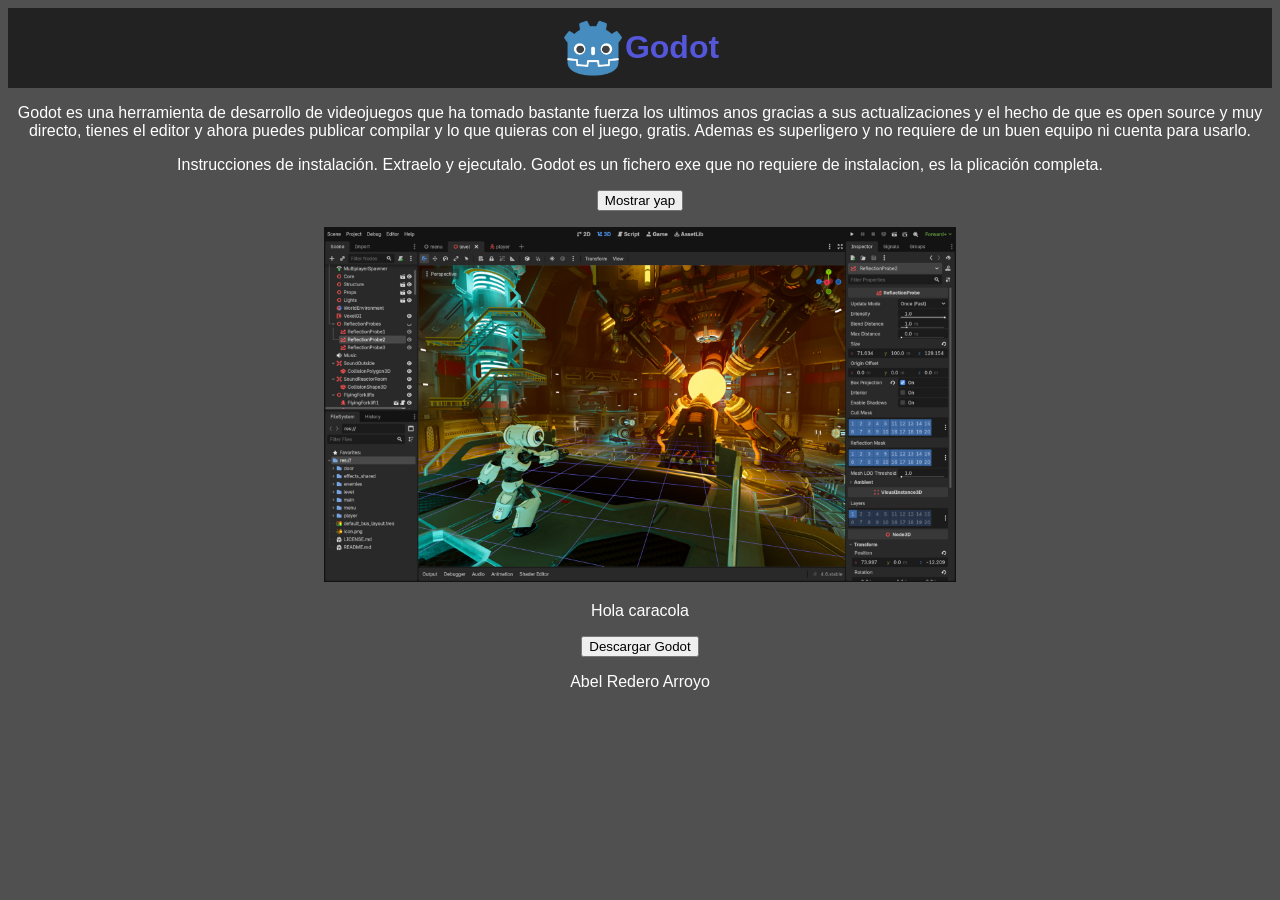
==== gdpage/index.html @ a7296f07 "Phase A + B" ====
<!DOCTYPE html>
<html lang="en">
<head>
    <script type="module" src ="js/sc.js"></script>
    <link href="css/st.css" rel="stylesheet" type="text/css">
    <meta charset="UTF-8">
    <meta name="viewport" content="width=device-width, initial-scale=1.0">

    <title>Godot</title>
    <link rel="icon" type="icon" href="assets/gdlogo.png">
</head>
<body>
    <div class="banner-top">
        <img src="assets/gdlogo.png" alt="godot logo" width="64px" height="64px">
        <h1>Godot</h1>
    </div>

    <p>Godot es una herramienta de desarrollo de videojuegos que ha tomado bastante fuerza los ultimos anos gracias a sus actualizaciones y el hecho de que es open source y muy directo, tienes el editor y ahora puedes publicar compilar y lo que quieras con el juego, gratis. Ademas es superligero y no requiere de un buen equipo ni cuenta para usarlo.</p>
    
    <p id="yapyapyap">Instrucciones de instalación. Extraelo y ejecutalo. Godot es un fichero exe que no requiere de instalacion, es la plicación completa.</p>

    <button id="yap">Mostrar yap</button>

    <p></p>

    <img src="assets/showcase.jpg" alt="a godot game that shows the characterisctics of the game angine" width="50%">

    <p></p>

    <p id="msg">Hola caracola</p>

    <button id="down" class="center">Descargar Godot</button>
    <footer>
        <p>Abel Redero Arroyo</p>
    </footer>
</body>

</html>
---- gdpage/css/st.css ----
body {
    font-family: "Archivo Black", sans-serif;
    font-weight: 400;
    font-style: normal;

    color: rgb(255, 255, 255);
    background-color: rgb(80, 80, 80);

    text-align: center;
}


h1 {
    color: rgb(85, 87, 218);
    font-weight: bold;
}

.banner-top {
    display: flex;
    justify-content: center;
    align-items: center;

    background-color: rgb(34, 34, 34);
}



/** LA CLASE OCULTADORA **/
.h {
    display: none;
}
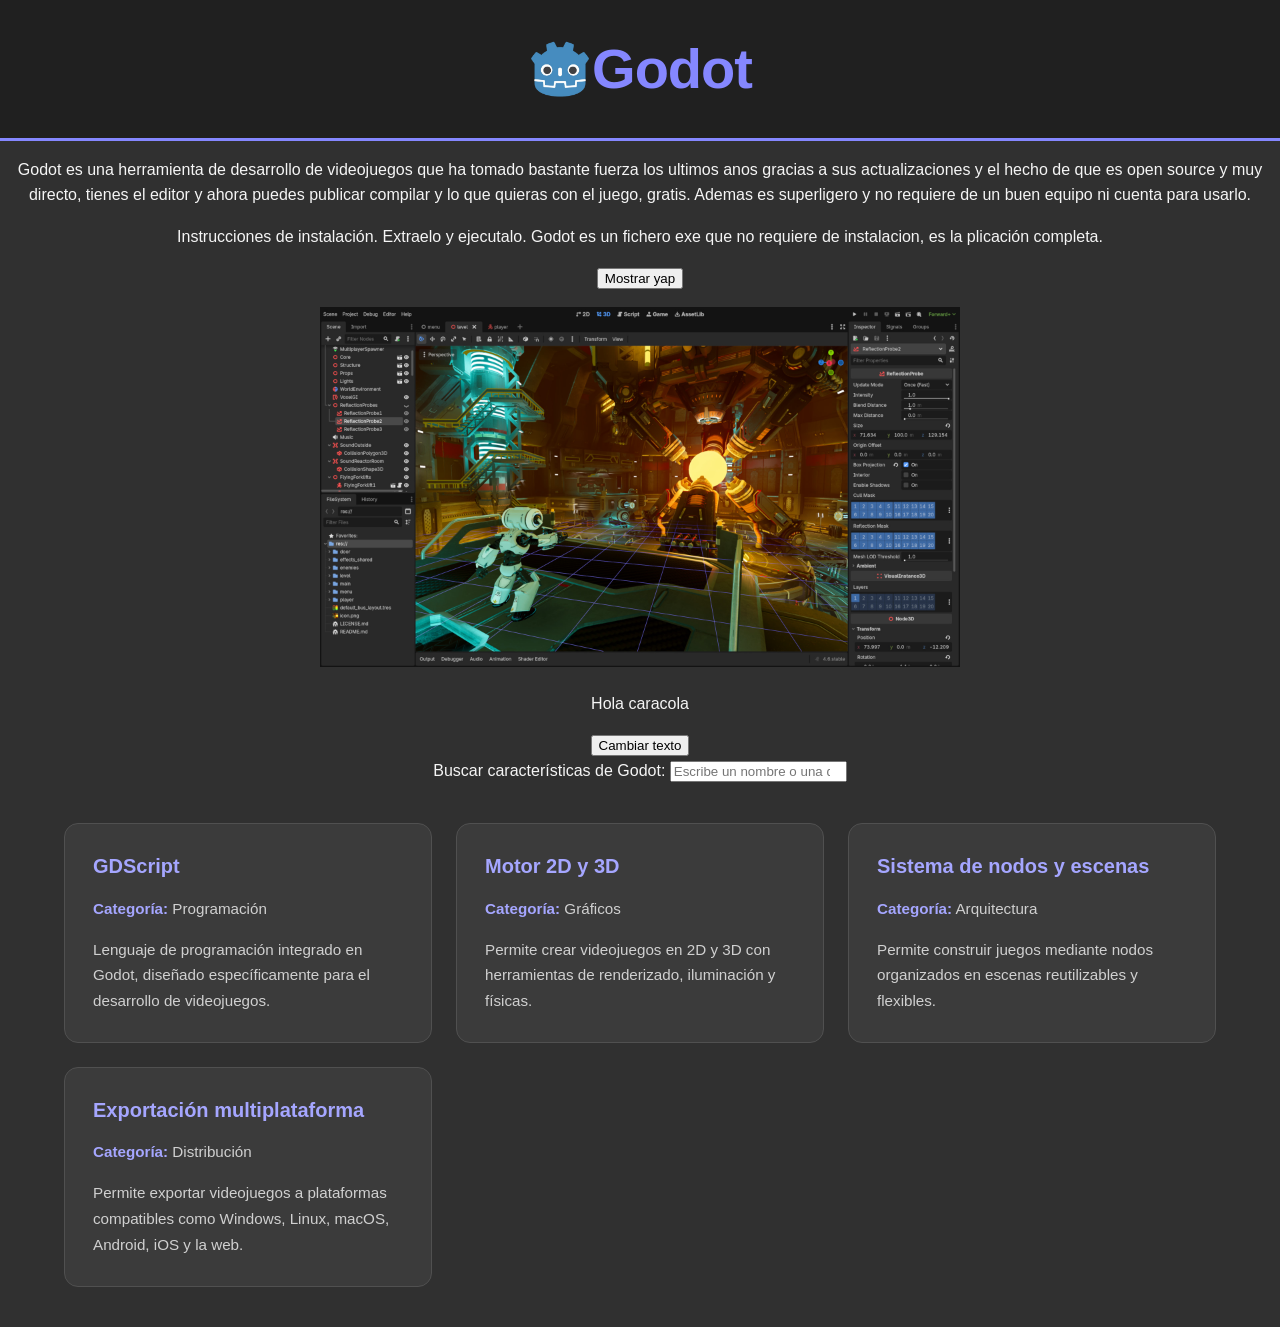
==== commit 21733c3b: "Phase C +D" ====
--- a/gdpage/index.html
+++ b/gdpage/index.html
@@ -29,10 +29,20 @@
 
     <p id="msg">Hola caracola</p>
 
-    <button id="down" class="center">Descargar Godot</button>
-    <footer>
-        <p>Abel Redero Arroyo</p>
-    </footer>
+    <button id="down" class="center">Cambiar texto</button>
+
+    
+    <div class="search-container">
+        <label for="feature-search">Buscar características de Godot:</label>
+        <input
+            type="search"
+            id="feature-search"
+            placeholder="Escribe un nombre o una descripción..."
+        >
+        <p id="search-message" role="status" aria-live="polite"></p>
+    </div>
+    
+    <ul id="zalist"></ul>
 </body>
 
 </html>
--- a/gdpage/css/st.css
+++ b/gdpage/css/st.css
@@ -1,31 +1,112 @@
+* {
+    box-sizing: border-box;
+}
+
 body {
+    margin: 0;
+    padding: 0;
     font-family: "Archivo Black", sans-serif;
     font-weight: 400;
-    font-style: normal;
-
-    color: rgb(255, 255, 255);
-    background-color: rgb(80, 80, 80);
-
+    color: #f5f5f5;
+    background-color: #303030;
     text-align: center;
+    line-height: 1.6;
 }
 
+h1 {
+    margin: 0;
+    color: #8587ff;
+    font-size: clamp(2rem, 5vw, 3.5rem);
+    font-weight: bold;
+    letter-spacing: -1px;
+}
 
-h1 {
-    color: rgb(85, 87, 218);
-    font-weight: bold;
+h2, h3 {
+    color: #a5a6ff;
 }
 
 .banner-top {
     display: flex;
     justify-content: center;
     align-items: center;
-
-    background-color: rgb(34, 34, 34);
+    width: 100%;
+    min-height: 120px;
+    padding: 24px;
+    background-color: #202020;
+    border-bottom: 3px solid #8587ff;
 }
 
+#zalist {
+    display: grid;
+    grid-template-columns: repeat(auto-fit, minmax(min(100%, 280px), 1fr));
+    gap: 24px;
+    max-width: 1200px;
+    margin: 40px auto;
+    padding: 0 24px;
+    list-style: none;
+}
 
+#zalist li {
+    padding: 28px;
+    background-color: #3b3b3b;
+    border: 1px solid #505050;
+    border-radius: 14px;
+    text-align: left;
+    transition: transform 0.2s ease, border-color 0.2s ease;
+}
 
-/** LA CLASE OCULTADORA **/
+#zalist li:hover {
+    transform: translateY(-5px);
+    border-color: #8587ff;
+    background-color: #424242;
+}
+
+#zalist li h3 {
+    margin-top: 0;
+    margin-bottom: 14px;
+    font-size: 1.25rem;
+    line-height: 1.4;
+}
+
+#zalist li p {
+    margin-bottom: 0;
+    color: #d0d0d0;
+    font-family: Arial, sans-serif;
+    font-size: 0.95rem;
+    line-height: 1.7;
+}
+
+#zalist li p strong {
+    color: #a5a6ff;
+}
+
 .h {
     display: none;
+}
+
+@media (max-width: 600px) {
+    .banner-top {
+        min-height: 90px;
+        padding: 18px;
+    }
+
+    #zalist {
+        gap: 16px;
+        margin: 24px auto;
+        padding: 0 16px;
+    }
+
+    #zalist li {
+        padding: 22px;
+    }
+}
+
+@media (prefers-reduced-motion: reduce) {
+    #zalist li {
+        transition: none;
+    }
+
+    #zalist li:hover {
+        transform: none;
+    }
 }
